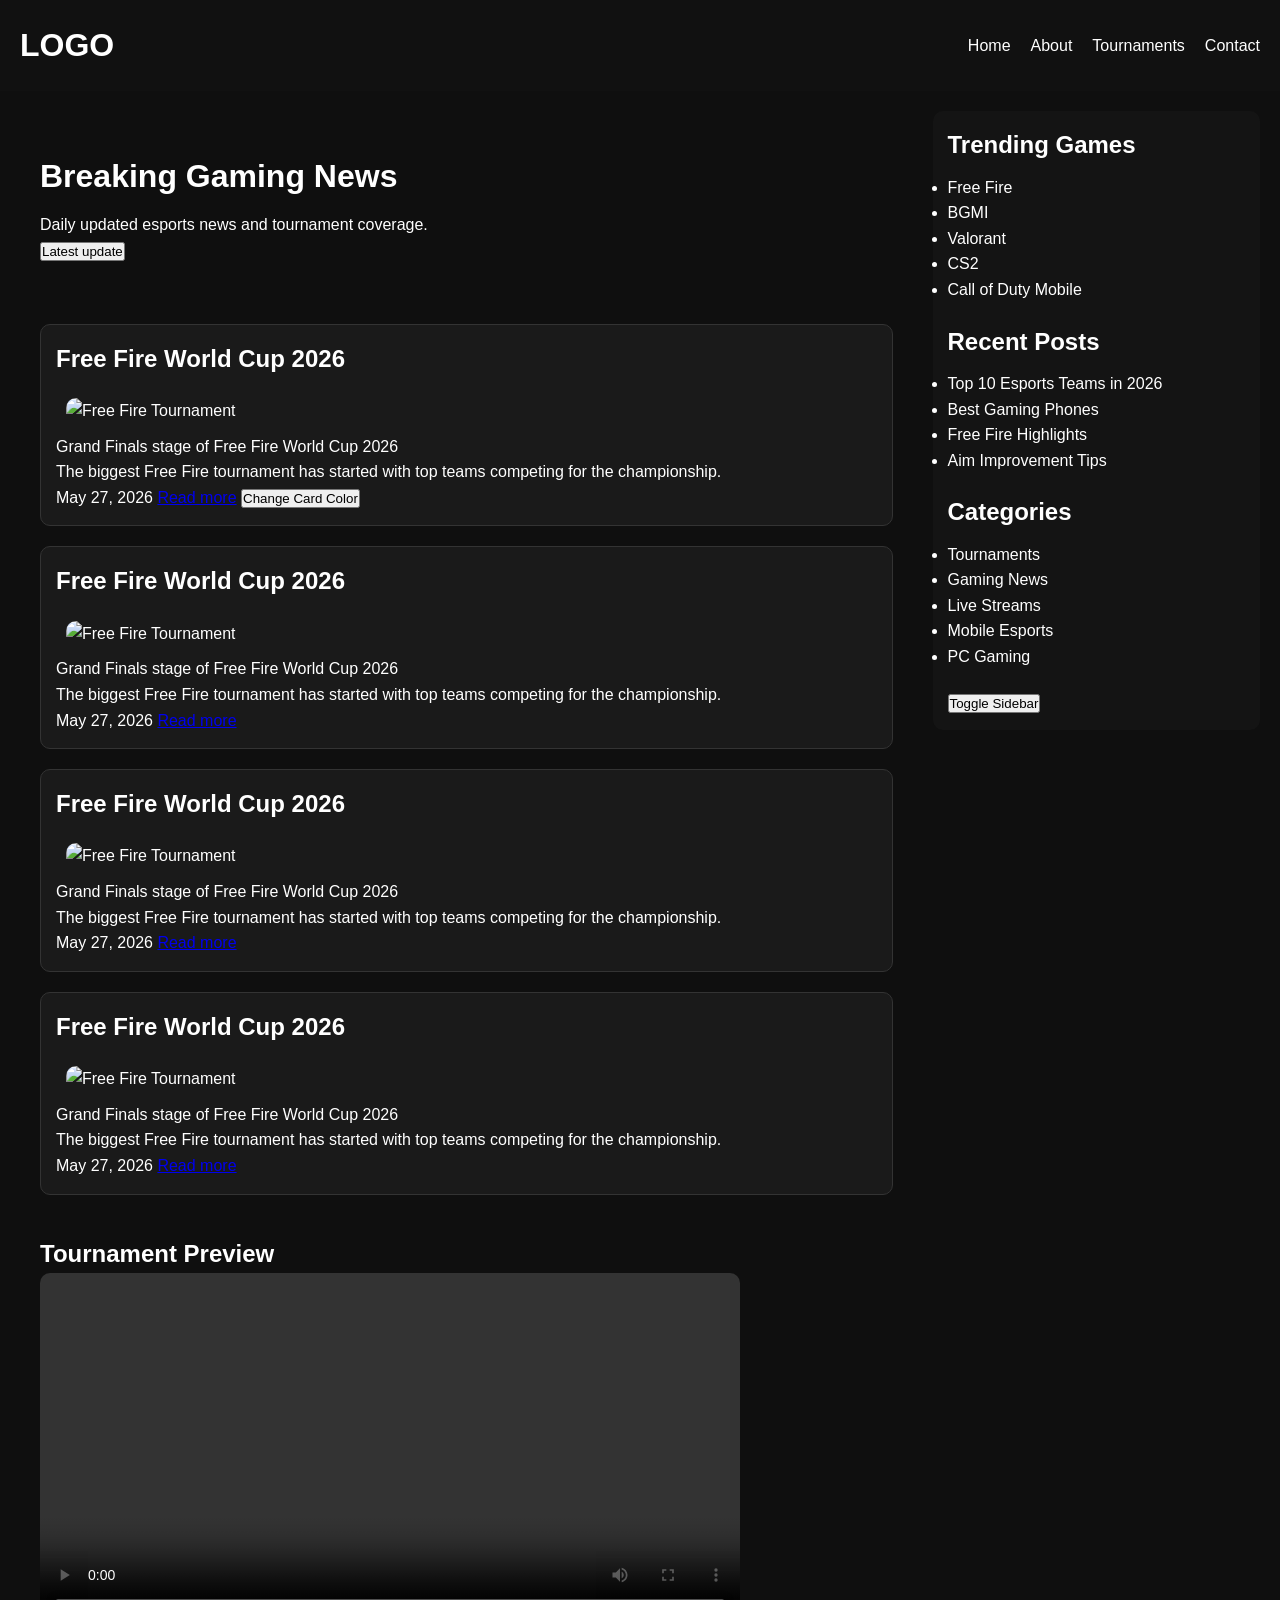
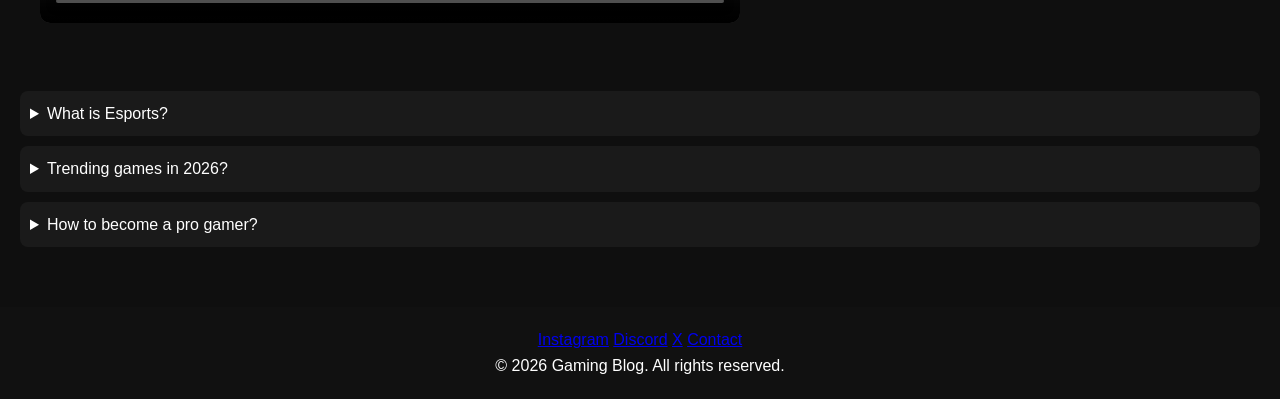
==== html/index.html @ 53071ea1 "Day 6: JavaScript DOM interactions and debugging" ====
<!DOCTYPE html>
<html lang="en">

<head>
    <meta charset="UTF-8">
    <meta name="viewport" content="width=device-width, initial-scale=1.0">

    <meta name="description" content="Latest esports news and tournaments 2026">
    
    <link rel="icon" href="./assets/images/favicon.png">
    <link rel="stylesheet" href="../css/style.css">

    <title>Home</title>
</head>

<body>

    <!-- HEADER -->
    <header class="header">
        <h1 class="logo">LOGO</h1>

        <nav class="nav">
            <ul>
                <li><a href="index.html">Home</a></li>
                <li><a href="about.html">About</a></li>
                <li><a href="tournament.html">Tournaments</a></li>
                <li><a href="contact.html">Contact</a></li>
            </ul>
        </nav>
    </header>

    <!-- MAIN CONTENT WRAPPER -->
    <div class="layout">

        <main class="main">

            <!-- HERO SECTION -->
            <section class="hero">
                <h1>Latest Esports News 2026</h1>
                <p>Daily updated esports news and tournament coverage.</p>

                <button class="news-btn">Latest update</button>
            </section>

            <!-- ARTICLES SECTION -->
            <section class="articles">

                <article class="card">
                    <h2>Free Fire World Cup 2026</h2>

                    <figure>
                        <img src="./assets/images/featured-news.png" alt="Free Fire Tournament">
                        <figcaption>Grand Finals stage of Free Fire World Cup 2026</figcaption>
                    </figure>

                    <p>The biggest Free Fire tournament has started with top teams competing for the championship.</p>

                    <time datetime="2026-05-27">May 27, 2026</time>
                    <a href="#">Read more</a>
                    <button class="color-btn">Change Card Color</button>
                </article>

                <article class="card">
                    <h2>Free Fire World Cup 2026</h2>

                    <figure>
                        <img src="./assets/images/tournament-banner.png" alt="Free Fire Tournament">
                        <figcaption>Grand Finals stage of Free Fire World Cup 2026</figcaption>
                    </figure>

                    <p>The biggest Free Fire tournament has started with top teams competing for the championship.</p>

                    <time datetime="2026-05-27">May 27, 2026</time>
                    <a href="#">Read more</a>
                </article>

                <article class="card">
                    <h2>Free Fire World Cup 2026</h2>

                    <figure>
                        <img src="./assets/images/gaming-event.png" alt="Free Fire Tournament">
                        <figcaption>Grand Finals stage of Free Fire World Cup 2026</figcaption>
                    </figure>

                    <p>The biggest Free Fire tournament has started with top teams competing for the championship.</p>

                    <time datetime="2026-05-27">May 27, 2026</time>
                    <a href="#">Read more</a>
                </article>

                <article class="card">
                    <h2>Free Fire World Cup 2026</h2>

                    <figure>
                        <img src="./assets/images/player-team.png" alt="Free Fire Tournament">
                        <figcaption>Grand Finals stage of Free Fire World Cup 2026</figcaption>
                    </figure>

                    <p>The biggest Free Fire tournament has started with top teams competing for the championship.</p>

                    <time datetime="2026-05-27">May 27, 2026</time>
                    <a href="#">Read more</a>
                </article>

            </section>

            <!-- VIDEO SECTION -->
            <section class="video-section">
                <h2>Tournament Preview</h2>

                <video controls>
                    <source src="./assets/videos/gameplay.mp4" type="video/mp4">
                </video>
            </section>

        </main>

        <!-- SIDEBAR -->
        <aside class="sidebar">

            <section>
                <h2>Trending Games</h2>
                <ul>
                    <li>Free Fire</li>
                    <li>BGMI</li>
                    <li>Valorant</li>
                    <li>CS2</li>
                    <li>Call of Duty Mobile</li>
                </ul>
            </section>

            <section>
                <h2>Recent Posts</h2>
                <ul>
                    <li>Top 10 Esports Teams in 2026</li>
                    <li>Best Gaming Phones</li>
                    <li>Free Fire Highlights</li>
                    <li>Aim Improvement Tips</li>
                </ul>
            </section>

            <section>
                <h2>Categories</h2>
                <ul>
                    <li>Tournaments</li>
                    <li>Gaming News</li>
                    <li>Live Streams</li>
                    <li>Mobile Esports</li>
                    <li>PC Gaming</li>
                </ul>
            </section>
            <button class="toggle-btn">Toggle Sidebar</button>

        </aside>

    </div>

    <!-- FAQ SECTION -->
    <section class="faq">

        <details>
            <summary>What is Esports?</summary>
            <p>Competitive video gaming played professionally in tournaments.</p>
        </details>

        <details>
            <summary>Trending games in 2026?</summary>
            <p>Free Fire, Valorant, BGMI, CS2 are trending.</p>
        </details>

        <details>
            <summary>How to become a pro gamer?</summary>
            <p>Practice daily, join tournaments, improve teamwork and skills.</p>
        </details>

    </section>

    <!-- FOOTER -->
    <footer class="footer">

        <div class="social">
            <a href="#">Instagram</a>
            <a href="#">Discord</a>
            <a href="#">X</a>
            <a href="#">Contact</a>
        </div>

        <p>© 2026 Gaming Blog. All rights reserved.</p>

    </footer>

    <script src="../js/script.js"></script>
</body>
</html>
---- css/style.css ----
* {
    margin: 0;
    padding: 0;
    box-sizing: border-box;
}

.layout {
    display: flex;
    gap: 20px;
    padding: 20px;
    align-items: flex-start;
}

body {
    font-family: Arial, sans-serif;
    background-color: #0f0f0f;
    color: #ffffff;
    line-height: 1.6;
}

.header {
    display: flex;
    justify-content: space-between;
    align-items: center;
    padding: 20px;
    background: #111;
}

.nav ul {
    display: flex;
    gap: 20px;
    list-style: none;
}

.nav a {
    color: white;
    text-decoration: none;
}

.nav a:hover {
    color: #00ffcc;
}

.hero {
    padding: 40px 20px;
}

.hero h1 {
    font-size: 32px;
    margin-bottom: 10px;
}

.card {
    background: #1a1a1a;
    padding: 15px;
    margin: 20px;
    border: 1px solid #333;
    border-radius: 10px;
}

.card img {
    width: 100%;
    border-radius: 10px;
    margin: 10px;
}

.card h2 {
    margin-bottom: 10px;
}

main {
    flex: 3;
}

.sidebar {
    flex: 1;
    background: #141414;
    padding: 15px;
    border-radius: 10px;
}

.sidebar section {
    margin-bottom: 20px;
}

.sidebar h2 {
    margin-bottom: 10px;
}

.video-section {
  padding: 20px;
}

.video-section video {
  width: 100%;
  max-width: 700px;
  border-radius: 10px;
}

.faq {
    padding: 20px;
}

details {
  margin-bottom: 10px;
  background: #1a1a1a;
  padding: 10px;
  border-radius: 8px;
}

.footer {
  background: #111;
  padding: 20px;
  text-align: center;
  margin-top: 30px;
}

@media (max-width: 768px) {

    .layout {
        flex-direction: column;
    }

    .header {
        flex-direction: column;
        gap: 10px;
    }

    .nav ul {
        flex-direction: column;
        align-items: center;
    }

    .hero h1 {
        font-size: 24px;
    }
}
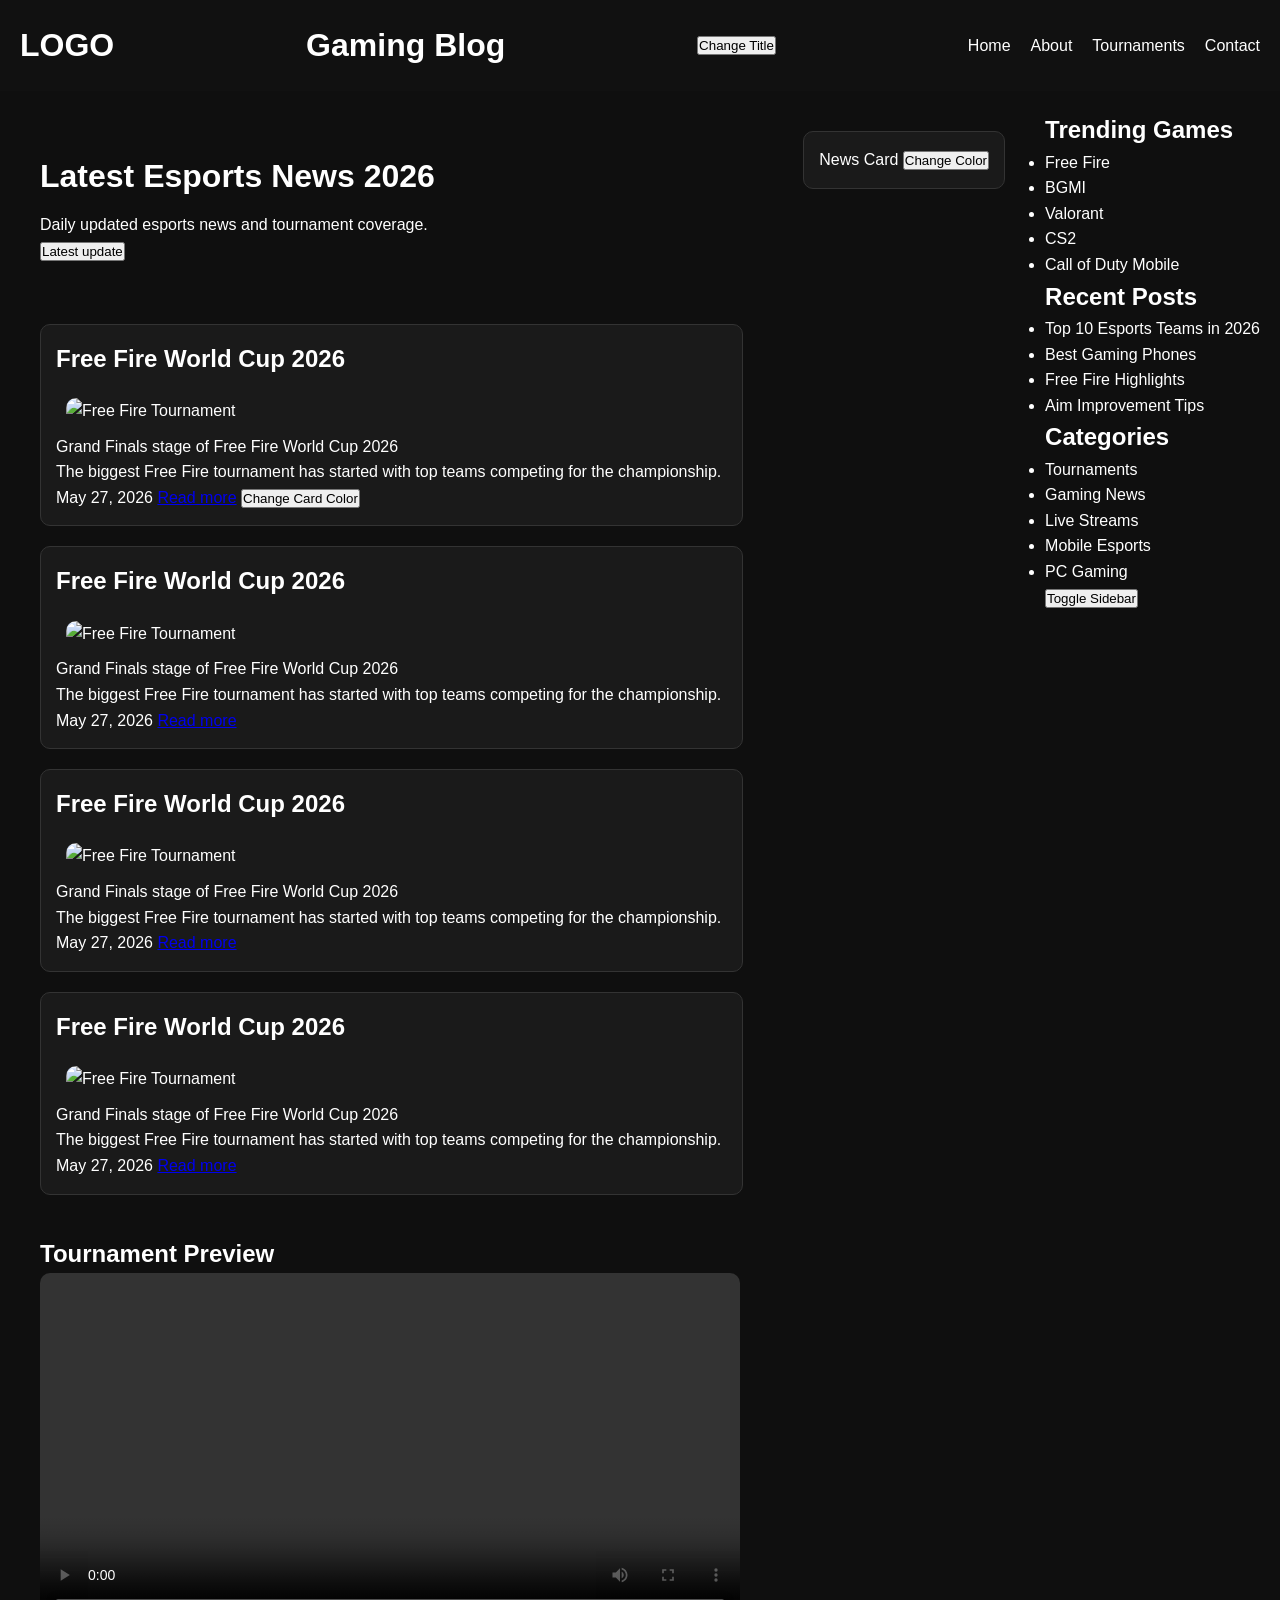
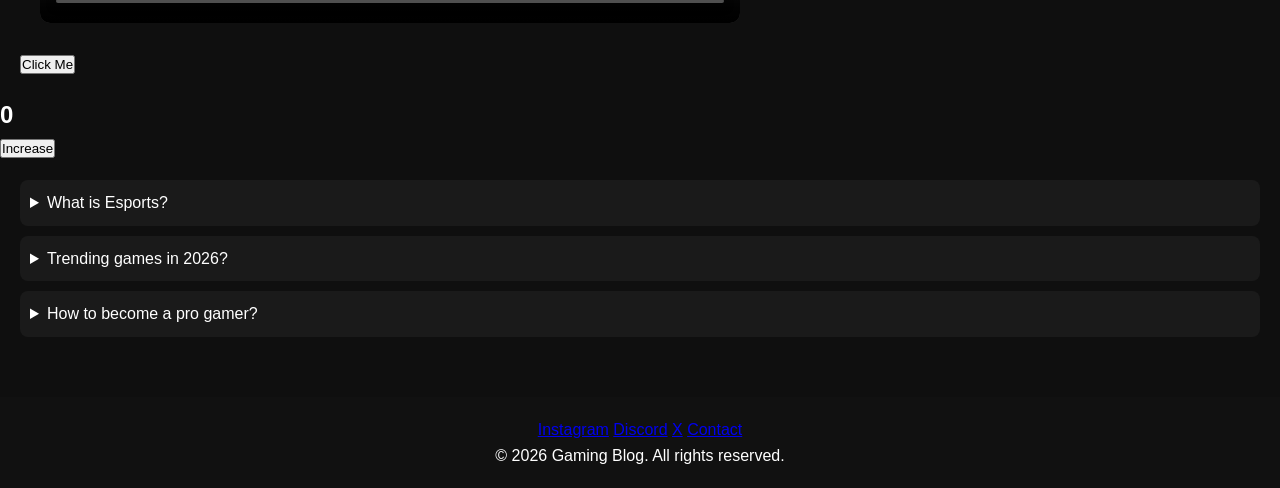
==== commit af25f9b9: "Update README with CSS and JavaScript features" ====
--- a/html/index.html
+++ b/html/index.html
@@ -18,6 +18,12 @@
     <!-- HEADER -->
     <header class="header">
         <h1 class="logo">LOGO</h1>
+
+        <h1 id="title">Gaming Blog</h1>
+
+        <button id="change-btn">
+            Change Title
+        </button>
 
         <nav class="nav">
             <ul>
@@ -29,6 +35,10 @@
         </nav>
     </header>
 
+    <section>
+            <div id="game-container"></div>
+        </section>
+
     <!-- MAIN CONTENT WRAPPER -->
     <div class="layout">
 
@@ -112,21 +122,31 @@
                     <source src="./assets/videos/gameplay.mp4" type="video/mp4">
                 </video>
             </section>
-
+            <button id="btn">Click Me</button>
         </main>
 
+        <div class="card">
+            News Card
+        
+
+            <button id="color-btn">
+            Change Color
+            </button>
+        </div>
+        
+
         <!-- SIDEBAR -->
-        <aside class="sidebar">
+        <aside id="sidebar">
 
             <section>
-                <h2>Trending Games</h2>
-                <ul>
-                    <li>Free Fire</li>
-                    <li>BGMI</li>
-                    <li>Valorant</li>
-                    <li>CS2</li>
-                    <li>Call of Duty Mobile</li>
-                </ul>
+                    <h2>Trending Games</h2>
+                    <ul>
+                        <li>Free Fire</li>
+                        <li>BGMI</li>
+                        <li>Valorant</li>
+                        <li>CS2</li>
+                        <li>Call of Duty Mobile</li>
+                    </ul>
             </section>
 
             <section>
@@ -149,10 +169,18 @@
                     <li>PC Gaming</li>
                 </ul>
             </section>
-            <button class="toggle-btn">Toggle Sidebar</button>
+            <button id="toggle-btn">Toggle Sidebar</button>
 
         </aside>
 
+    </div>
+
+    <div>
+        <h2 id="count">0</h2>
+
+        <button id="increase-btn">
+            Increase
+        </button>  
     </div>
 
     <!-- FAQ SECTION -->
